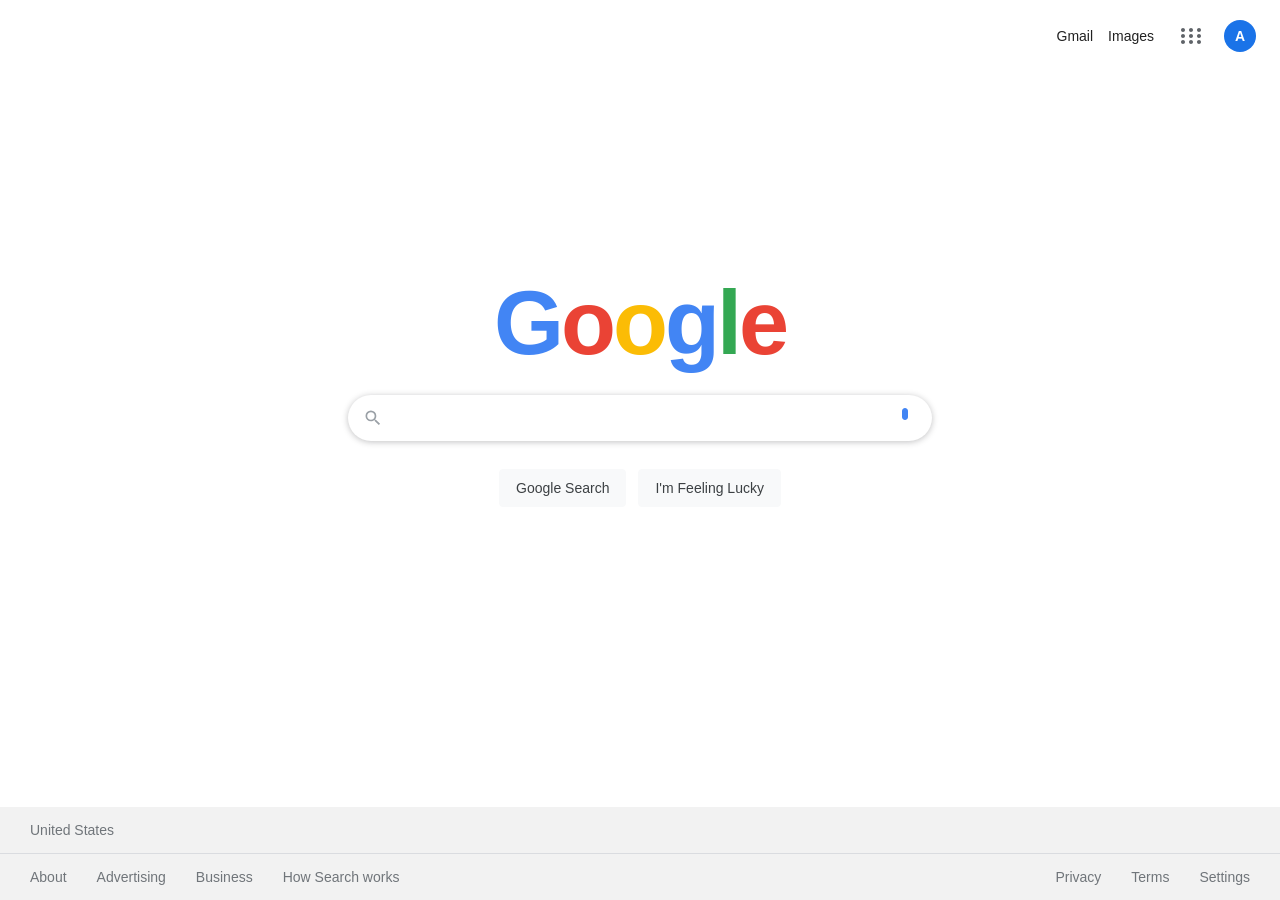
==== index.html @ 0029454d "Update index.html" ====
<!DOCTYPE html>
<html lang="en">
<head>
    <meta charset="UTF-8">
    <meta name="viewport" content="width=device-width, initial-scale=1.0">
    <title>Google</title>
    <style>
        * {
            box-sizing: border-box;
            margin: 0;
            padding: 0;
            font-family: Arial, sans-serif;
        }

        body {
            display: flex;
            flex-direction: column;
            height: 100vh;
            background-color: #ffffff;
            color: #202124;
        }

        /* Top Navigation Bar */
        header {
            display: flex;
            justify-content: flex-end;
            align-items: center;
            padding: 16px 24px;
            gap: 15px;
        }

        header a {
            color: rgba(0, 0, 0, 0.87);
            text-decoration: none;
            font-size: 14px;
        }

        header a:hover {
            text-decoration: underline;
        }

        .icon-btn {
            background: none;
            border: none;
            cursor: pointer;
            padding: 8px;
            border-radius: 50%;
            display: flex;
            align-items: center;
            justify-content: center;
        }

        .icon-btn:hover {
            background-color: #f1f3f4;
        }

        .profile-btn {
            width: 32px;
            height: 32px;
            background-color: #1a73e8;
            color: #ffffff;
            border-radius: 50%;
            display: flex;
            align-items: center;
            justify-content: center;
            font-weight: bold;
            font-size: 14px;
            cursor: pointer;
            user-select: none;
        }

        /* Main Search Area */
        main {
            flex: 1;
            display: flex;
            flex-direction: column;
            align-items: center;
            justify-content: center;
            margin-bottom: 100px;
        }

        .logo {
            font-size: 90px;
            font-weight: bold;
            letter-spacing: -3px;
            margin-bottom: 20px;
            user-select: none;
            font-family: 'Product Sans', Arial, sans-serif;
        }

        .logo span:nth-child(1) { color: #4285f4; }
        .logo span:nth-child(2) { color: #ea4335; }
        .logo span:nth-child(3) { color: #fbbc05; }
        .logo span:nth-child(4) { color: #4285f4; }
        .logo span:nth-child(5) { color: #34a853; }
        .logo span:nth-child(6) { color: #ea4335; }

        /* Search Box Bar */
        .search-box {
            display: flex;
            align-items: center;
            width: 100%;
            max-width: 584px;
            height: 46px;
            border: 1px solid #dfe1e5;
            border-radius: 24px;
            padding: 0 14px;
            transition: box-shadow 0.2s, border-color 0.2s;
        }

        .search-box:hover,
        .search-box:focus-within {
            box-shadow: 0 1px 6px rgba(32, 33, 36, 0.28);
            border-color: rgba(223, 225, 229, 0);
        }

        .search-icon {
            width: 20px;
            height: 20px;
            fill: #9aa0a6;
            margin-right: 12px;
        }

        .search-box input {
            flex: 1;
            border: none;
            outline: none;
            font-size: 16px;
            color: #202124;
            background: transparent;
        }

        .action-icons {
            display: flex;
            align-items: center;
            gap: 10px;
        }

        .action-icons svg {
            width: 24px;
            height: 24px;
            cursor: pointer;
        }

        /* Buttons Group */
        .button-group {
            margin-top: 28px;
            display: flex;
            gap: 12px;
        }

        .button-group button {
            background-color: #f8f9fa;
            border: 1px solid #f8f9fa;
            border-radius: 4px;
            color: #3c4043;
            font-size: 14px;
            padding: 10px 16px;
            cursor: pointer;
            transition: border-color 0.15s, box-shadow 0.15s;
        }

        .button-group button:hover {
            border-color: #dadce0;
            box-shadow: 0 1px 1px rgba(0, 0, 0, 0.1);
            color: #202124;
        }

        /* Footer */
        footer {
            background-color: #f2f2f2;
            color: #70757a;
            font-size: 14px;
        }

        .footer-location {
            padding: 15px 30px;
            border-bottom: 1px solid #dadce0;
        }

        .footer-links {
            display: flex;
            flex-wrap: wrap;
            justify-content: space-between;
            padding: 15px 30px;
        }

        .footer-links-group {
            display: flex;
            gap: 30px;
        }

        .footer-links a {
            color: #70757a;
            text-decoration: none;
        }

        .footer-links a:hover {
            text-decoration: underline;
        }

        @media (max-width: 600px) {
            .footer-links {
                justify-content: center;
                gap: 20px;
            }
            .footer-links-group {
                gap: 15px;
            }
        }
    </style>
</head>
<body>

    <header>
        <a href="#">Gmail</a>
        <a href="#">Images</a>
        
        <!-- App Grid Icon -->
        <button class="icon-btn" title="Google apps">
            <svg width="24" height="24" viewBox="0 0 24 24" fill="#5f6368">
                <path d="M6 8c1.1 0 2-.9 2-2s-.9-2-2-2-2 .9-2 2 .9 2 2 2zm8 0c1.1 0 2-.9 2-2s-.9-2-2-2-2 .9-2 2 .9 2 2 2zm8 0c1.1 0 2-.9 2-2s-.9-2-2-2-2 .9-2 2 .9 2 2 2zM6 14c1.1 0 2-.9 2-2s-.9-2-2-2-2 .9-2 2 .9 2 2 2zm8 0c1.1 0 2-.9 2-2s-.9-2-2-2-2 .9-2 2 .9 2 2 2zm8 0c1.1 0 2-.9 2-2s-.9-2-2-2-2 .9-2 2 .9 2 2 2zM6 20c1.1 0 2-.9 2-2s-.9-2-2-2-2 .9-2 2 .9 2 2 2zm8 0c1.1 0 2-.9 2-2s-.9-2-2-2-2 .9-2 2 .9 2 2 2zm8 0c1.1 0 2-.9 2-2s-.9-2-2-2-2 .9-2 2 .9 2 2 2z"/>
            </svg>
        </button>

        <div class="profile-btn" title="Account">A</div>
    </header>

    <main>
        <div class="logo">
            <span>G</span><span>o</span><span>o</span><span>g</span><span>l</span><span>e</span>
        </div>

        <div class="search-box">
            <svg class="search-icon" viewBox="0 0 24 24">
                <path d="M15.5 14h-.79l-.28-.27A6.471 6.471 0 0 0 16 9.5 6.5 6.5 0 1 0 9.5 16c1.61 0 3.09-.59 4.23-1.57l.27.28v.79l5 4.99L20.49 19l-4.99-5zm-6 0C7.01 14 5 11.99 5 9.5S7.01 5 9.5 5 14 7.01 14 9.5 11.99 14 9.5 14z"/>
            </svg>
            <input type="text" title="Search" autofocus>
            <div class="action-icons">
                <!-- Voice Search Icon -->
                <svg viewBox="0 0 24 24" title="Search by voice">
                    <path fill="#4285f4" d="M12 14c1.66 0 3-1.34 3-3V5c0-1.66-1.34-3-3-3S9 3.34 9 5v6c0 1.66 1.34 3 3 3z"/>
                    <path fill="#34a853" d="M11 18.92W11 22h2v-3.08c3.39-.49 6-3.4 6-6.92h-2c0 2.76-2.24 5-5 5s-5-2.24-5-5H5c0 3.52 2.61 6.43 6 6.92z"/>
                </svg>
            </div>
        </div>

        <div class="button-group">
            <button>Google Search</button>
            <button>I'm Feeling Lucky</button>
        </div>
    </main>

    <footer>
        <div class="footer-location">United States</div>
        <div class="footer-links">
            <div class="footer-links-group">
                <a href="#">About</a>
                <a href="#">Advertising</a>
                <a href="#">Business</a>
                <a href="#">How Search works</a>
            </div>
          <div class="footer-links-group">
    <a href="secret.html">Privacy</a>
    <a href="#">Terms</a>
    <a href="#">Settings</a>
      </div>
        </div>
    </footer>

</body>
</html>
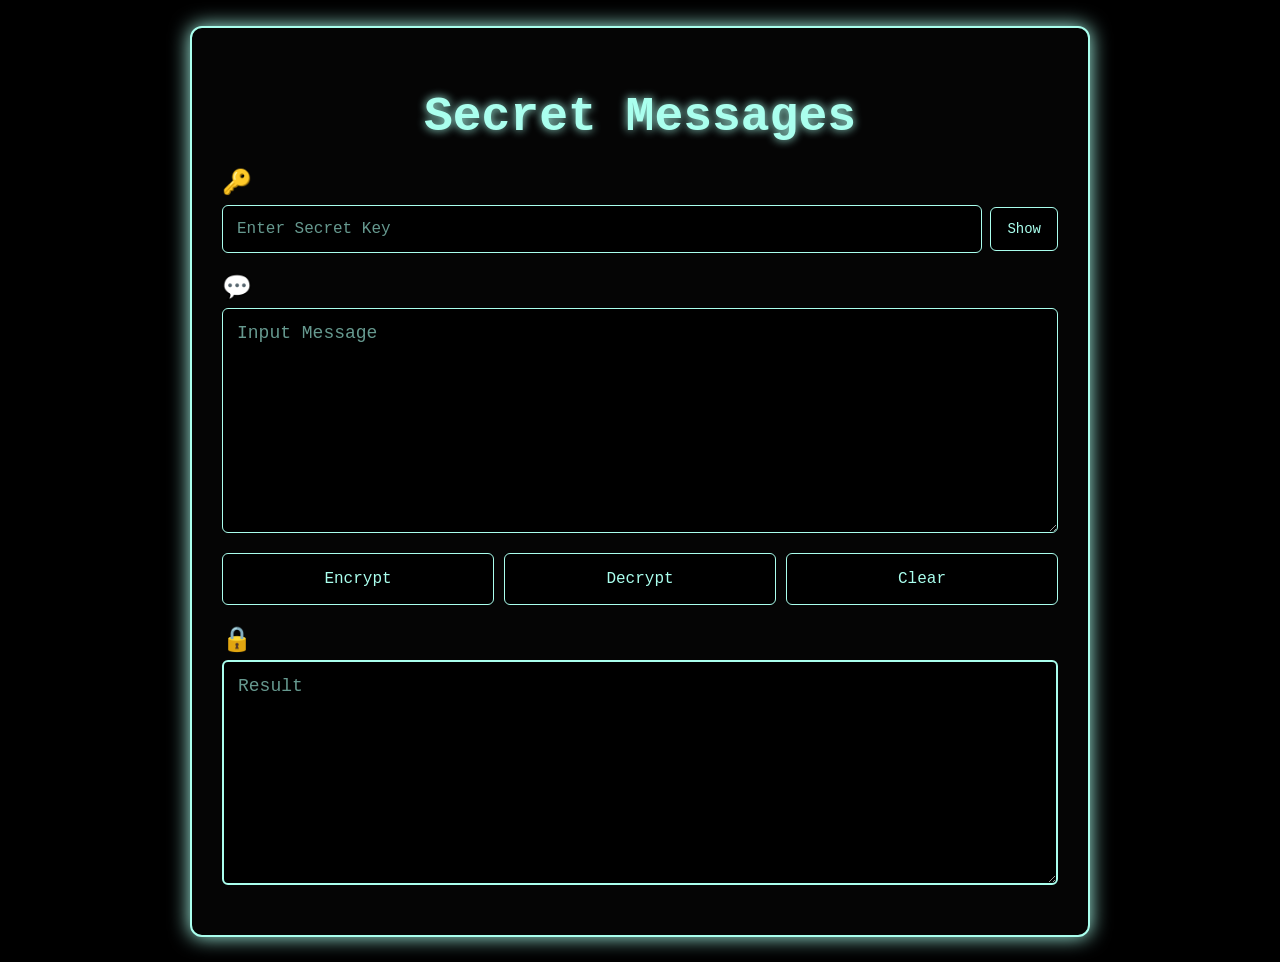
==== commit 4f5472fc: "updated stuff" ====
--- a/index.html
+++ b/index.html
@@ -3,270 +3,141 @@
 <head>
     <meta charset="UTF-8">
     <meta name="viewport" content="width=device-width, initial-scale=1.0">
-    <title>Google</title>
-    <style>
-        * {
-            box-sizing: border-box;
-            margin: 0;
-            padding: 0;
-            font-family: Arial, sans-serif;
-        }
-
-        body {
-            display: flex;
-            flex-direction: column;
-            height: 100vh;
-            background-color: #ffffff;
-            color: #202124;
-        }
-
-        /* Top Navigation Bar */
-        header {
-            display: flex;
-            justify-content: flex-end;
-            align-items: center;
-            padding: 16px 24px;
-            gap: 15px;
-        }
-
-        header a {
-            color: rgba(0, 0, 0, 0.87);
-            text-decoration: none;
-            font-size: 14px;
-        }
-
-        header a:hover {
-            text-decoration: underline;
-        }
-
-        .icon-btn {
-            background: none;
-            border: none;
-            cursor: pointer;
-            padding: 8px;
-            border-radius: 50%;
-            display: flex;
-            align-items: center;
-            justify-content: center;
-        }
-
-        .icon-btn:hover {
-            background-color: #f1f3f4;
-        }
-
-        .profile-btn {
-            width: 32px;
-            height: 32px;
-            background-color: #1a73e8;
-            color: #ffffff;
-            border-radius: 50%;
-            display: flex;
-            align-items: center;
-            justify-content: center;
-            font-weight: bold;
-            font-size: 14px;
-            cursor: pointer;
-            user-select: none;
-        }
-
-        /* Main Search Area */
-        main {
-            flex: 1;
-            display: flex;
-            flex-direction: column;
-            align-items: center;
-            justify-content: center;
-            margin-bottom: 100px;
-        }
-
-        .logo {
-            font-size: 90px;
-            font-weight: bold;
-            letter-spacing: -3px;
-            margin-bottom: 20px;
-            user-select: none;
-            font-family: 'Product Sans', Arial, sans-serif;
-        }
-
-        .logo span:nth-child(1) { color: #4285f4; }
-        .logo span:nth-child(2) { color: #ea4335; }
-        .logo span:nth-child(3) { color: #fbbc05; }
-        .logo span:nth-child(4) { color: #4285f4; }
-        .logo span:nth-child(5) { color: #34a853; }
-        .logo span:nth-child(6) { color: #ea4335; }
-
-        /* Search Box Bar */
-        .search-box {
-            display: flex;
-            align-items: center;
-            width: 100%;
-            max-width: 584px;
-            height: 46px;
-            border: 1px solid #dfe1e5;
-            border-radius: 24px;
-            padding: 0 14px;
-            transition: box-shadow 0.2s, border-color 0.2s;
-        }
-
-        .search-box:hover,
-        .search-box:focus-within {
-            box-shadow: 0 1px 6px rgba(32, 33, 36, 0.28);
-            border-color: rgba(223, 225, 229, 0);
-        }
-
-        .search-icon {
-            width: 20px;
-            height: 20px;
-            fill: #9aa0a6;
-            margin-right: 12px;
-        }
-
-        .search-box input {
-            flex: 1;
-            border: none;
-            outline: none;
-            font-size: 16px;
-            color: #202124;
-            background: transparent;
-        }
-
-        .action-icons {
-            display: flex;
-            align-items: center;
-            gap: 10px;
-        }
-
-        .action-icons svg {
-            width: 24px;
-            height: 24px;
-            cursor: pointer;
-        }
-
-        /* Buttons Group */
-        .button-group {
-            margin-top: 28px;
-            display: flex;
-            gap: 12px;
-        }
-
-        .button-group button {
-            background-color: #f8f9fa;
-            border: 1px solid #f8f9fa;
-            border-radius: 4px;
-            color: #3c4043;
-            font-size: 14px;
-            padding: 10px 16px;
-            cursor: pointer;
-            transition: border-color 0.15s, box-shadow 0.15s;
-        }
-
-        .button-group button:hover {
-            border-color: #dadce0;
-            box-shadow: 0 1px 1px rgba(0, 0, 0, 0.1);
-            color: #202124;
-        }
-
-        /* Footer */
-        footer {
-            background-color: #f2f2f2;
-            color: #70757a;
-            font-size: 14px;
-        }
-
-        .footer-location {
-            padding: 15px 30px;
-            border-bottom: 1px solid #dadce0;
-        }
-
-        .footer-links {
-            display: flex;
-            flex-wrap: wrap;
-            justify-content: space-between;
-            padding: 15px 30px;
-        }
-
-        .footer-links-group {
-            display: flex;
-            gap: 30px;
-        }
-
-        .footer-links a {
-            color: #70757a;
-            text-decoration: none;
-        }
-
-        .footer-links a:hover {
-            text-decoration: underline;
-        }
-
-        @media (max-width: 600px) {
-            .footer-links {
-                justify-content: center;
-                gap: 20px;
-            }
-            .footer-links-group {
-                gap: 15px;
-            }
-        }
-    </style>
+    <title>SecretMessages</title>
+    <link rel="stylesheet" href="style.css">
 </head>
 <body>
 
-    <header>
-        <a href="#">Gmail</a>
-        <a href="#">Images</a>
-        
-        <!-- App Grid Icon -->
-        <button class="icon-btn" title="Google apps">
-            <svg width="24" height="24" viewBox="0 0 24 24" fill="#5f6368">
-                <path d="M6 8c1.1 0 2-.9 2-2s-.9-2-2-2-2 .9-2 2 .9 2 2 2zm8 0c1.1 0 2-.9 2-2s-.9-2-2-2-2 .9-2 2 .9 2 2 2zm8 0c1.1 0 2-.9 2-2s-.9-2-2-2-2 .9-2 2 .9 2 2 2zM6 14c1.1 0 2-.9 2-2s-.9-2-2-2-2 .9-2 2 .9 2 2 2zm8 0c1.1 0 2-.9 2-2s-.9-2-2-2-2 .9-2 2 .9 2 2 2zm8 0c1.1 0 2-.9 2-2s-.9-2-2-2-2 .9-2 2 .9 2 2 2zM6 20c1.1 0 2-.9 2-2s-.9-2-2-2-2 .9-2 2 .9 2 2 2zm8 0c1.1 0 2-.9 2-2s-.9-2-2-2-2 .9-2 2 .9 2 2 2zm8 0c1.1 0 2-.9 2-2s-.9-2-2-2-2 .9-2 2 .9 2 2 2z"/>
-            </svg>
+<div class="container">
+
+    <h1>Secret Messages</h1>
+
+    <div class="input-container" style="display: flex; flex-direction: column; align-items: flex-start; gap: 8px; margin-bottom: 20px; width: 100%;">
+        <!-- Key emoji links to Arcade Menu -->
+        <a href="arcade.html" title="Open Arcade" style="text-decoration: none; cursor: pointer;">
+            <span style="font-size: 1.5rem;">🔑</span>
+        </a>
+
+        <div style="display: flex; width: 100%; gap: 8px; align-items: center;">
+            <input
+                type="password"
+                id="key"
+                placeholder="Enter Secret Key"
+                style="margin: 0; flex: 1; min-height: 44px; font-size: 16px; box-sizing: border-box;"
+            >
+
+            <button
+                type="button"
+                id="toggleKeyBtn"
+                onclick="toggleKeyVisibility()"
+                style="
+                    flex: 0 0 auto;
+                    min-height: 44px;
+                    padding: 0 16px;
+                    font-size: 14px;
+                    cursor: pointer;
+                    user-select: none;
+                    -webkit-user-select: none;
+                    touch-action: manipulation;
+                    -webkit-tap-highlight-color: transparent;
+                    display: flex;
+                    align-items: center;
+                    justify-content: center;
+                "
+                title="Toggle Key Visibility"
+            >
+                Show
+            </button>
+        </div>
+    </div>
+
+    <div class="input-container" style="display: flex; flex-direction: column; align-items: flex-start; gap: 6px; margin-bottom: 20px;">
+        <span style="font-size: 1.5rem;">💬</span>
+        <textarea
+            id="input"
+            placeholder="Input Message"
+            style="margin: 0; width: 100%; box-sizing: border-box;"
+        ></textarea>
+    </div>
+
+    <div class="buttons" style="display: flex; justify-content: center; gap: 10px; margin-bottom: 20px;">
+        <button onclick="encryptMessage()">Encrypt</button>
+        <button onclick="decryptMessage()">Decrypt</button>
+        <button onclick="clearAll()">Clear</button>
+    </div>
+
+    <div class="input-container" style="display: flex; flex-direction: column; align-items: flex-start; gap: 6px; margin-bottom: 20px;">
+        <!-- Lock emoji links to Arcade Menu -->
+        <a href="arcade.html" title="Open Arcade" style="text-decoration: none; cursor: pointer;">
+            <span style="font-size: 1.5rem;">🔒</span>
+        </a>
+        <textarea
+            id="output"
+            readonly
+            placeholder="Result"
+            style="margin: 0; width: 100%; box-sizing: border-box;"
+        ></textarea>
+    </div>
+
+<!-- ========================= -->
+<!-- Encryption Modal -->
+<!-- ========================= -->
+
+<div id="successModal" class="modal hidden">
+
+    <div class="modal-content">
+
+        <h2>Encryption Complete</h2>
+
+        <p>Your message has been encrypted successfully.</p>
+
+        <textarea id="modalOutput" class="modal-text" readonly></textarea>
+
+        <button onclick="copyOutput()">
+            Copy Message
         </button>
 
-        <div class="profile-btn" title="Account">A</div>
-    </header>
+        <button onclick="shareMessage()">
+            Share
+        </button>
 
-    <main>
-        <div class="logo">
-            <span>G</span><span>o</span><span>o</span><span>g</span><span>l</span><span>e</span>
-        </div>
+        <button onclick="clearAll(); closeModal();">
+            Clear
+        </button>
 
-        <div class="search-box">
-            <svg class="search-icon" viewBox="0 0 24 24">
-                <path d="M15.5 14h-.79l-.28-.27A6.471 6.471 0 0 0 16 9.5 6.5 6.5 0 1 0 9.5 16c1.61 0 3.09-.59 4.23-1.57l.27.28v.79l5 4.99L20.49 19l-4.99-5zm-6 0C7.01 14 5 11.99 5 9.5S7.01 5 9.5 5 14 7.01 14 9.5 11.99 14 9.5 14z"/>
-            </svg>
-            <input type="text" title="Search" autofocus>
-            <div class="action-icons">
-                <!-- Voice Search Icon -->
-                <svg viewBox="0 0 24 24" title="Search by voice">
-                    <path fill="#4285f4" d="M12 14c1.66 0 3-1.34 3-3V5c0-1.66-1.34-3-3-3S9 3.34 9 5v6c0 1.66 1.34 3 3 3z"/>
-                    <path fill="#34a853" d="M11 18.92W11 22h2v-3.08c3.39-.49 6-3.4 6-6.92h-2c0 2.76-2.24 5-5 5s-5-2.24-5-5H5c0 3.52 2.61 6.43 6 6.92z"/>
-                </svg>
-            </div>
-        </div>
+        <button onclick="closeModal()">
+            Close
+        </button>
 
-        <div class="button-group">
-            <button>Google Search</button>
-            <button>I'm Feeling Lucky</button>
-        </div>
-    </main>
+    </div>
 
-    <footer>
-        <div class="footer-location">United States</div>
-        <div class="footer-links">
-            <div class="footer-links-group">
-                <a href="#">About</a>
-                <a href="#">Advertising</a>
-                <a href="#">Business</a>
-                <a href="#">How Search works</a>
-            </div>
-          <div class="footer-links-group">
-    <a href="secret.html">Privacy</a>
-    <a href="#">Terms</a>
-    <a href="#">Settings</a>
-      </div>
-        </div>
-    </footer>
+</div>
+
+<!-- ========================= -->
+<!-- Decryption Modal -->
+<!-- ========================= -->
+
+<div id="decryptModal" class="modal hidden">
+
+    <div class="modal-content">
+
+        <h2>Decryption Complete</h2>
+
+        <p>Your message has been decrypted successfully.</p>
+
+        <textarea id="decryptModalOutput" class="modal-text" readonly></textarea>
+
+        <button onclick="copyDecrypted()">Copy Message</button>
+        <button onclick="clearAll(); closeDecryptModal();">Clear</button>
+        <button onclick="closeDecryptModal()">Close</button>
+
+    </div>
+
+</div>
+
+<script src="script.js"></script>
+
+<div id="notification"></div>
 
 </body>
 </html>
--- a/style.css
+++ b/style.css
@@ -0,0 +1,266 @@
+:root {
+    --hacker: #00ff41;
+}
+
+* {
+    box-sizing: border-box;
+}
+
+body {
+    margin: 0;
+    padding: 2vw;
+    background: #000;
+    color: var(--hacker);
+    font-family: "Courier New", monospace;
+    min-height: 100vh;
+}
+
+.container {
+    width: min(95%, 900px);
+    margin: auto;
+    padding: clamp(15px, 3vw, 30px);
+    border: 2px solid var(--hacker);
+    border-radius: 12px;
+    box-shadow: 0 0 20px var(--hacker);
+    background: #050505;
+}
+
+h1 {
+    text-align: center;
+    text-shadow: 0 0 10px var(--hacker);
+    margin-bottom: 1.5rem;
+    font-size: clamp(1.8rem, 4vw, 3rem);
+}
+
+input,
+textarea {
+    width: 100%;
+    background: #000;
+    color: var(--hacker);
+    border: 1px solid var(--hacker);
+    border-radius: 6px;
+    padding: 14px;
+    font-family: inherit;
+    font-size: 18px;
+    -webkit-text-size-adjust: 100%;
+}
+
+.modal-text {
+    min-height: 80px;
+    max-height: 250px;
+    overflow-y: auto;
+    transition: height 0.2s ease;
+}
+
+input:focus,
+textarea:focus {
+    outline: none;
+    box-shadow: 0 0 10px var(--hacker);
+}
+
+textarea {
+    min-height: clamp(120px, 25vh, 300px);
+    resize: vertical;
+}
+
+.buttons {
+    display: flex;
+    gap: 10px;
+    margin-bottom: 20px;
+}
+
+button {
+    flex: 1;
+    background: #000;
+    color: var(--hacker);
+    border: 1px solid var(--hacker);
+    border-radius: 6px;
+    padding: clamp(10px, 2vw, 16px);
+    cursor: pointer;
+    font-family: inherit;
+    font-size: 16px;
+    transition: all 0.2s ease;
+}
+
+button:hover {
+    background: var(--hacker);
+    color: #000;
+    box-shadow: 0 0 15px var(--hacker);
+    transform: scale(1.03);
+}
+
+button:active {
+    transform: scale(0.98);
+}
+
+::placeholder {
+    color: color-mix(in srgb, var(--hacker) 60%, black);
+}
+
+#output {
+    border: 2px solid var(--hacker);
+}
+
+::-webkit-scrollbar {
+    width: 8px;
+}
+
+::-webkit-scrollbar-track {
+    background: #000;
+}
+
+::-webkit-scrollbar-thumb {
+    background: var(--hacker);
+}
+
+/* Phones */
+
+@media (max-width: 768px) {
+
+    body {
+        padding: 10px;
+    }
+
+    .container {
+        width: 100%;
+        padding: 15px;
+    }
+
+    .buttons {
+        flex-direction: column;
+    }
+
+    button {
+        width: 100%;
+    }
+
+    textarea {
+        min-height: 180px;
+    }
+}
+
+/* Tablets */
+
+@media (min-width: 769px) and (max-width: 1024px) {
+
+    .container {
+        width: 90%;
+    }
+}
+
+/* Large monitors */
+
+@media (min-width: 1400px) {
+
+    .container {
+        max-width: 1100px;
+    }
+
+    h1 {
+        font-size: 3.2rem;
+    }
+}
+
+#notification {
+    position: fixed;
+    top: 20px;
+    right: 20px;
+
+    background: #000;
+    color: var(--hacker);
+
+    border: 2px solid var(--hacker);
+    border-radius: 8px;
+
+    padding: 15px 20px;
+
+    font-family: "Courier New", monospace;
+
+    box-shadow: 0 0 15px var(--hacker);
+
+    opacity: 0;
+    transform: translateX(150%);
+    transition: all 0.3s ease;
+
+    z-index: 1000;
+}
+
+#notification.show {
+    opacity: 1;
+    transform: translateX(0);
+}
+
+#history {
+    margin-top: 15px;
+    border: 1px solid var(--hacker);
+    border-radius: 6px;
+    padding: 10px;
+    min-height: 100px;
+    max-height: 250px;
+    overflow-y: auto;
+    background: #000;
+}
+
+.history-entry {
+    padding: 6px;
+    border-bottom: 1px solid rgba(0,255,65,0.25);
+}
+
+
+.modal {
+
+    position: fixed;
+
+    top: 0;
+    left: 0;
+
+    width: 100%;
+    height: 100%;
+
+    background: rgba(0, 0, 0, 0.85);
+
+    display: flex;
+
+    justify-content: center;
+    align-items: center;
+
+    z-index: 5000;
+
+    backdrop-filter: blur(4px);
+}
+
+.modal-content {
+
+    width: min(90%, 420px);
+
+    background: #050505;
+
+    border: 2px solid var(--hacker);
+
+    border-radius: 12px;
+
+    padding: 25px;
+
+    box-shadow: 0 0 25px var(--hacker);
+
+    text-align: center;
+}
+
+.modal-content h2 {
+
+    margin-top: 0;
+
+    text-shadow: 0 0 10px var(--hacker);
+}
+
+.modal-content button {
+
+    width: 100%;
+
+    margin-top: 12px;
+}
+
+.hidden {
+
+    display: none !important;
+}
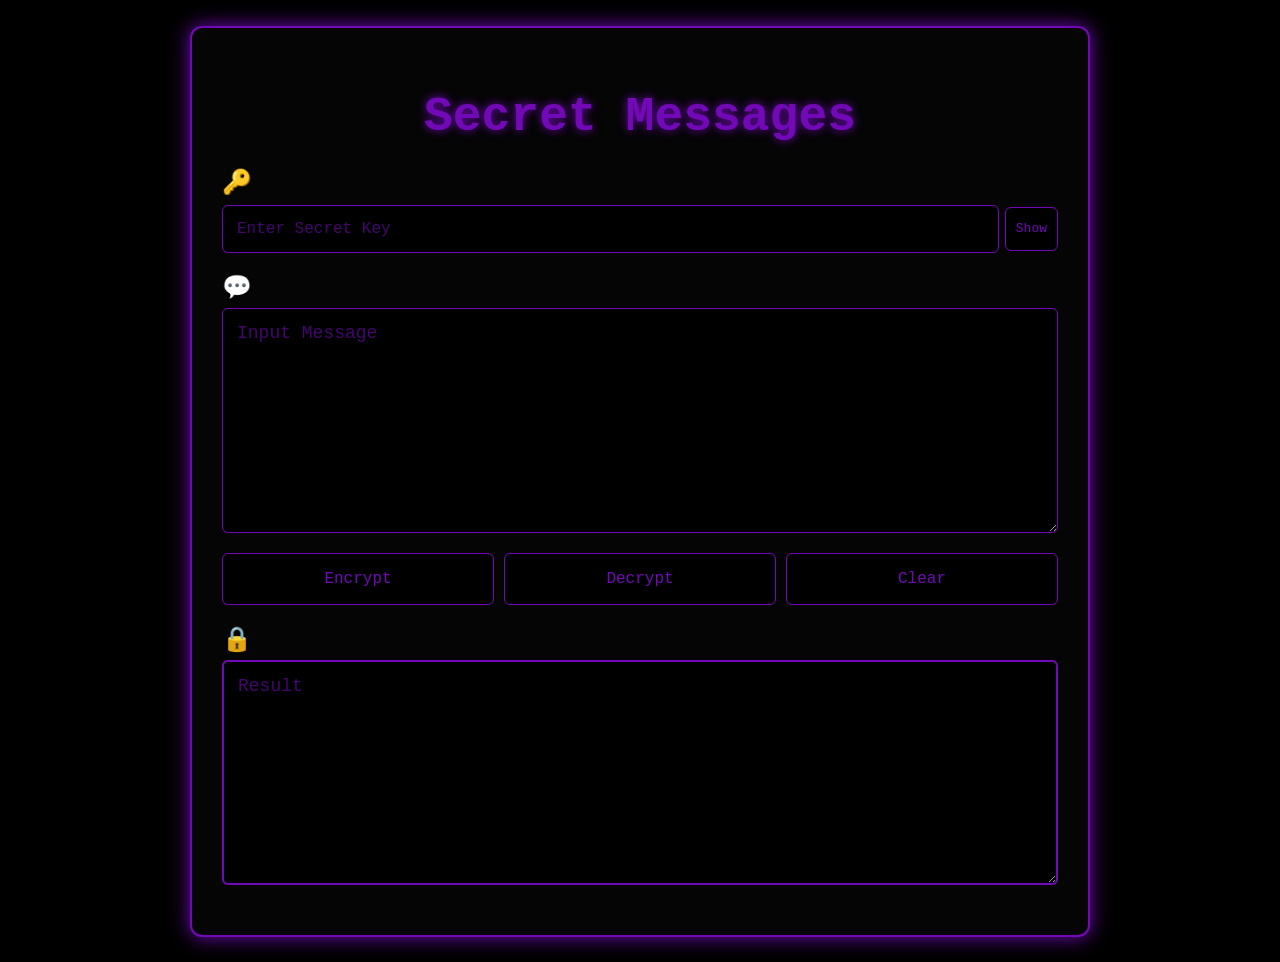
==== commit f5b9f77d: "Update index.html" ====
--- a/index.html
+++ b/index.html
@@ -12,44 +12,45 @@
 
     <h1>Secret Messages</h1>
 
-    <div class="input-container" style="display: flex; flex-direction: column; align-items: flex-start; gap: 8px; margin-bottom: 20px; width: 100%;">
-        <!-- Key emoji links to Arcade Menu -->
-        <a href="arcade.html" title="Open Arcade" style="text-decoration: none; cursor: pointer;">
-            <span style="font-size: 1.5rem;">🔑</span>
-        </a>
+<div class="input-container" style="display: flex; flex-direction: column; align-items: flex-start; gap: 8px; margin-bottom: 20px; width: 100%;">
+    <a href="arcade.html" title="Open Arcade" style="text-decoration: none; cursor: pointer;">
+        <span style="font-size: 1.5rem;">🔑</span>
+    </a>
 
-        <div style="display: flex; width: 100%; gap: 8px; align-items: center;">
-            <input
-                type="password"
-                id="key"
-                placeholder="Enter Secret Key"
-                style="margin: 0; flex: 1; min-height: 44px; font-size: 16px; box-sizing: border-box;"
-            >
+    <div style="display: flex; width: 100%; gap: 6px; align-items: center;">
+        <input
+            type="password"
+            id="key"
+            placeholder="Enter Secret Key"
+            style="margin: 0; flex: 1; width: 100%; min-height: 44px; font-size: 16px; box-sizing: border-box;"
+        >
 
-            <button
-                type="button"
-                id="toggleKeyBtn"
-                onclick="toggleKeyVisibility()"
-                style="
-                    flex: 0 0 auto;
-                    min-height: 44px;
-                    padding: 0 16px;
-                    font-size: 14px;
-                    cursor: pointer;
-                    user-select: none;
-                    -webkit-user-select: none;
-                    touch-action: manipulation;
-                    -webkit-tap-highlight-color: transparent;
-                    display: flex;
-                    align-items: center;
-                    justify-content: center;
-                "
-                title="Toggle Key Visibility"
-            >
-                Show
-            </button>
-        </div>
+        <button
+            type="button"
+            id="toggleKeyBtn"
+            onclick="toggleKeyVisibility()"
+            style="
+                flex: 0 0 auto;
+                width: auto;
+                min-height: 44px;
+                padding: 0 10px;
+                font-size: 13px;
+                white-space: nowrap;
+                cursor: pointer;
+                user-select: none;
+                -webkit-user-select: none;
+                touch-action: manipulation;
+                -webkit-tap-highlight-color: transparent;
+                display: flex;
+                align-items: center;
+                justify-content: center;
+            "
+            title="Toggle Key Visibility"
+        >
+            Show
+        </button>
     </div>
+</div>
 
     <div class="input-container" style="display: flex; flex-direction: column; align-items: flex-start; gap: 6px; margin-bottom: 20px;">
         <span style="font-size: 1.5rem;">💬</span>
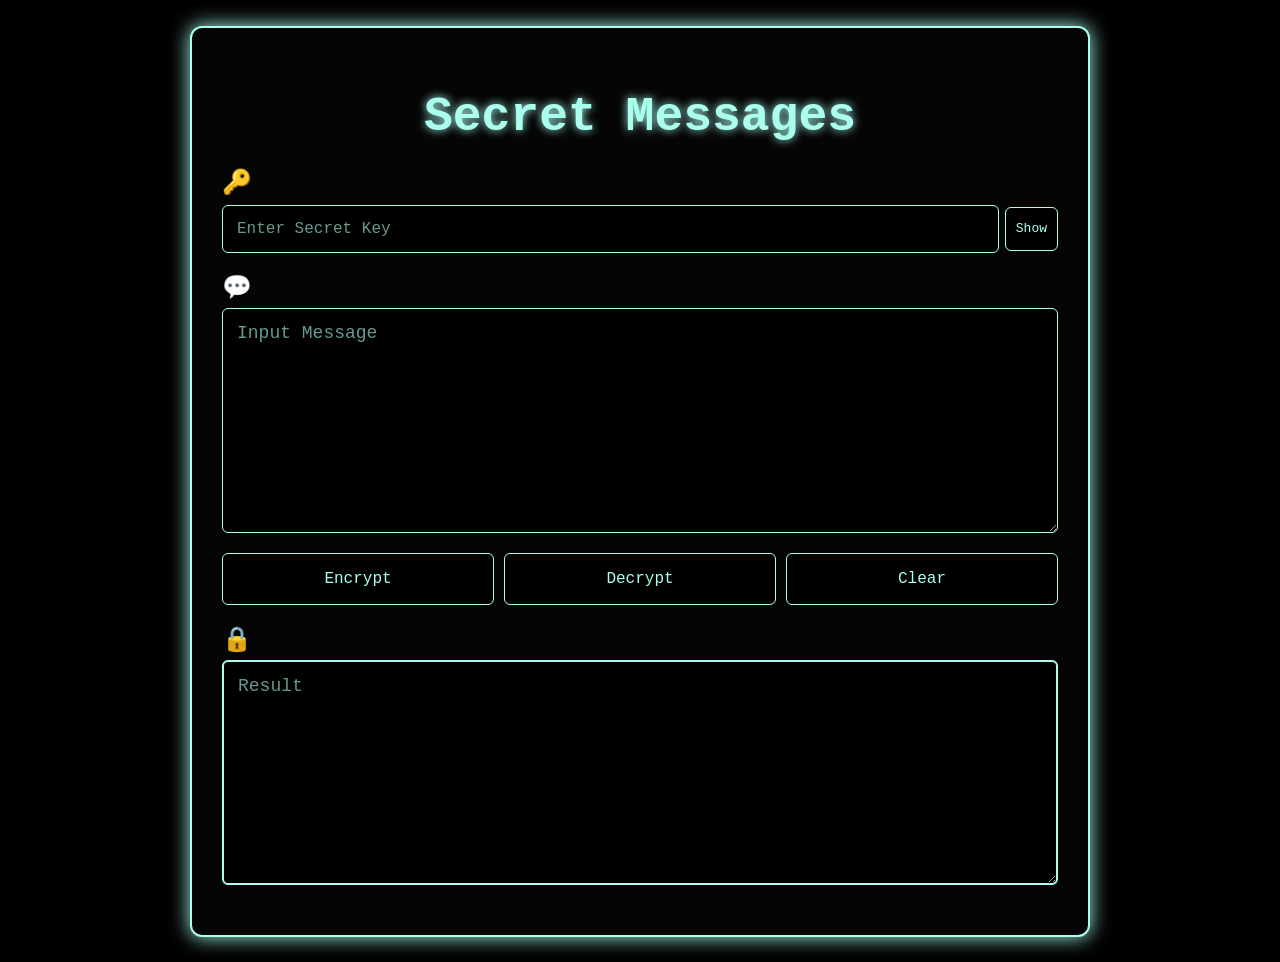
==== commit 6446314c: "stuff changed testing" ====
--- a/index.html
+++ b/index.html
@@ -110,6 +110,11 @@
             Close
         </button>
 
+        <!-- Inside #successModal .modal-content -->
+        <button onclick="shareToMemoryGame()">
+            Lock Message in Memory Game
+        </button>
+
     </div>
 
 </div>
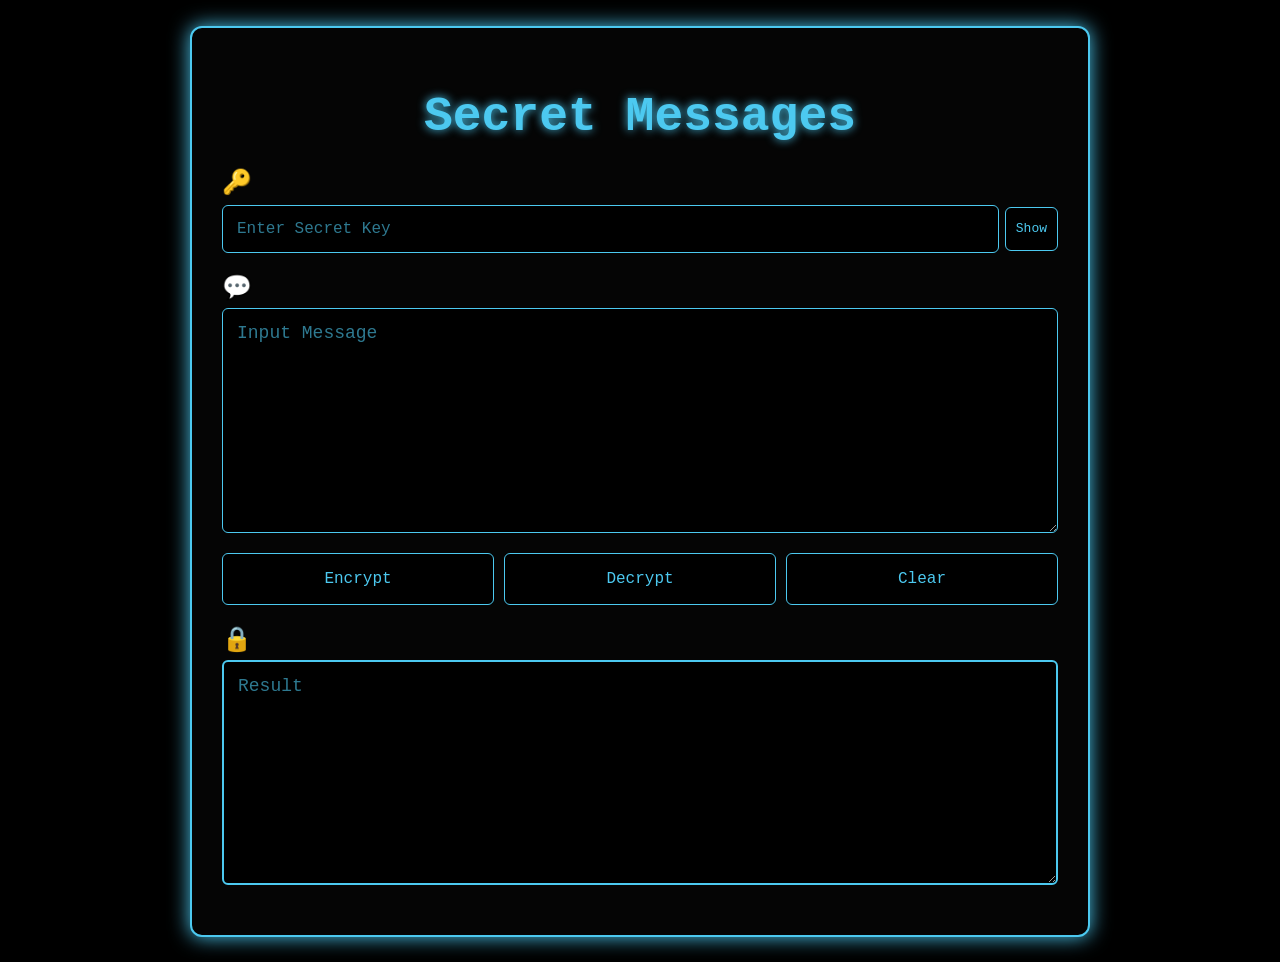
==== commit 65be10b5: "removed sending to memory game" ====
--- a/index.html
+++ b/index.html
@@ -110,10 +110,6 @@
             Close
         </button>
 
-        <!-- Inside #successModal .modal-content -->
-        <button onclick="shareToMemoryGame()">
-            Lock Message in Memory Game
-        </button>
 
     </div>
 
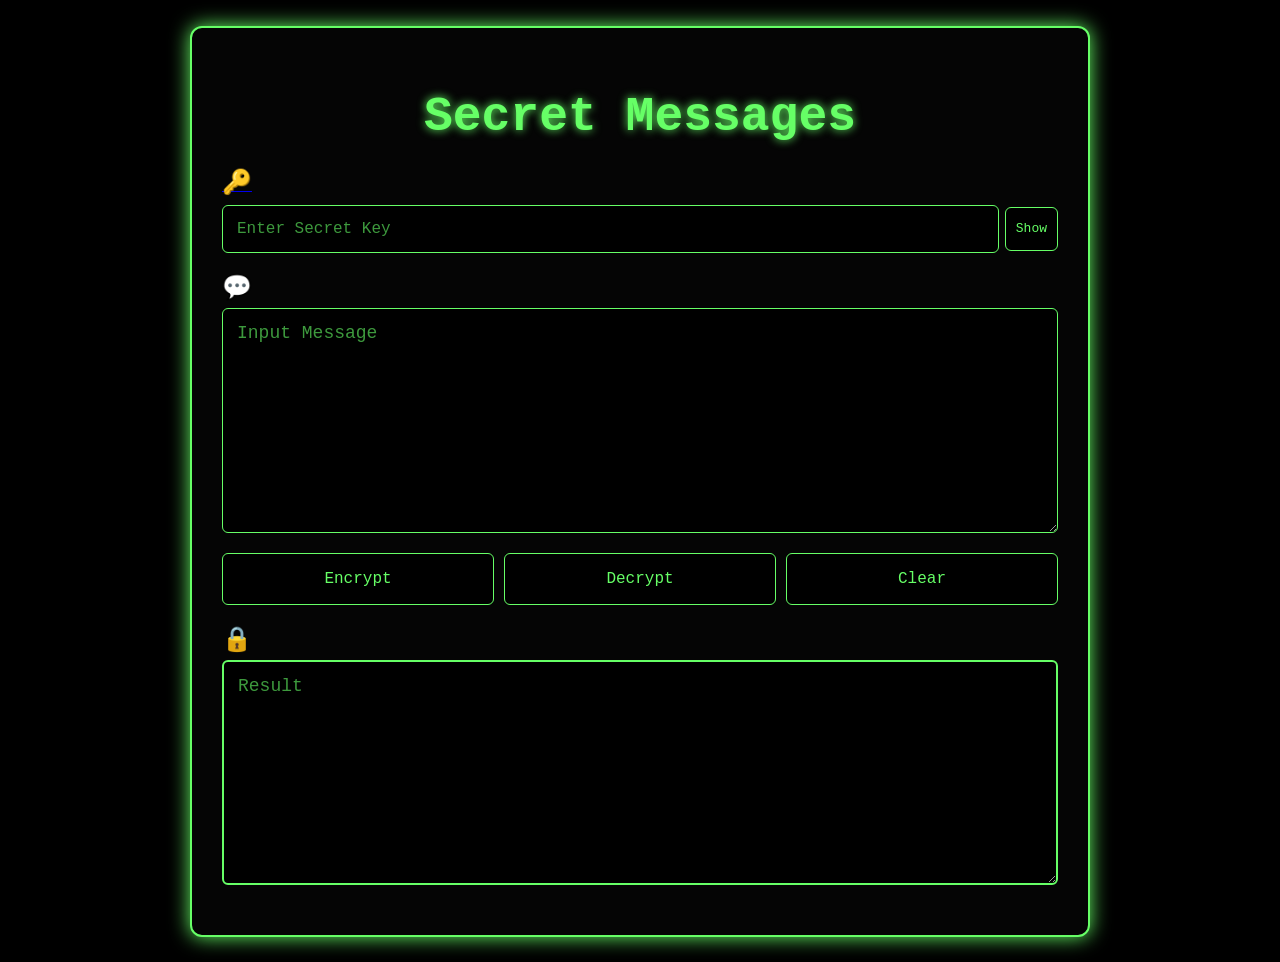
==== commit 042e17e7: "Update index.html" ====
--- a/index.html
+++ b/index.html
@@ -13,9 +13,9 @@
     <h1>Secret Messages</h1>
 
 <div class="input-container" style="display: flex; flex-direction: column; align-items: flex-start; gap: 8px; margin-bottom: 20px; width: 100%;">
-    <a href="arcade.html" title="Open Arcade" style="text-decoration: none; cursor: pointer;">
-        <span style="font-size: 1.5rem;">🔑</span>
-    </a>
+        <a href="https://yourusername.github.io/your-repo-name/" target="_blank" rel="noopener noreferrer">
+            <span style="font-size: 1.5rem;">🔑</span>
+        </a>
 
     <div style="display: flex; width: 100%; gap: 6px; align-items: center;">
         <input
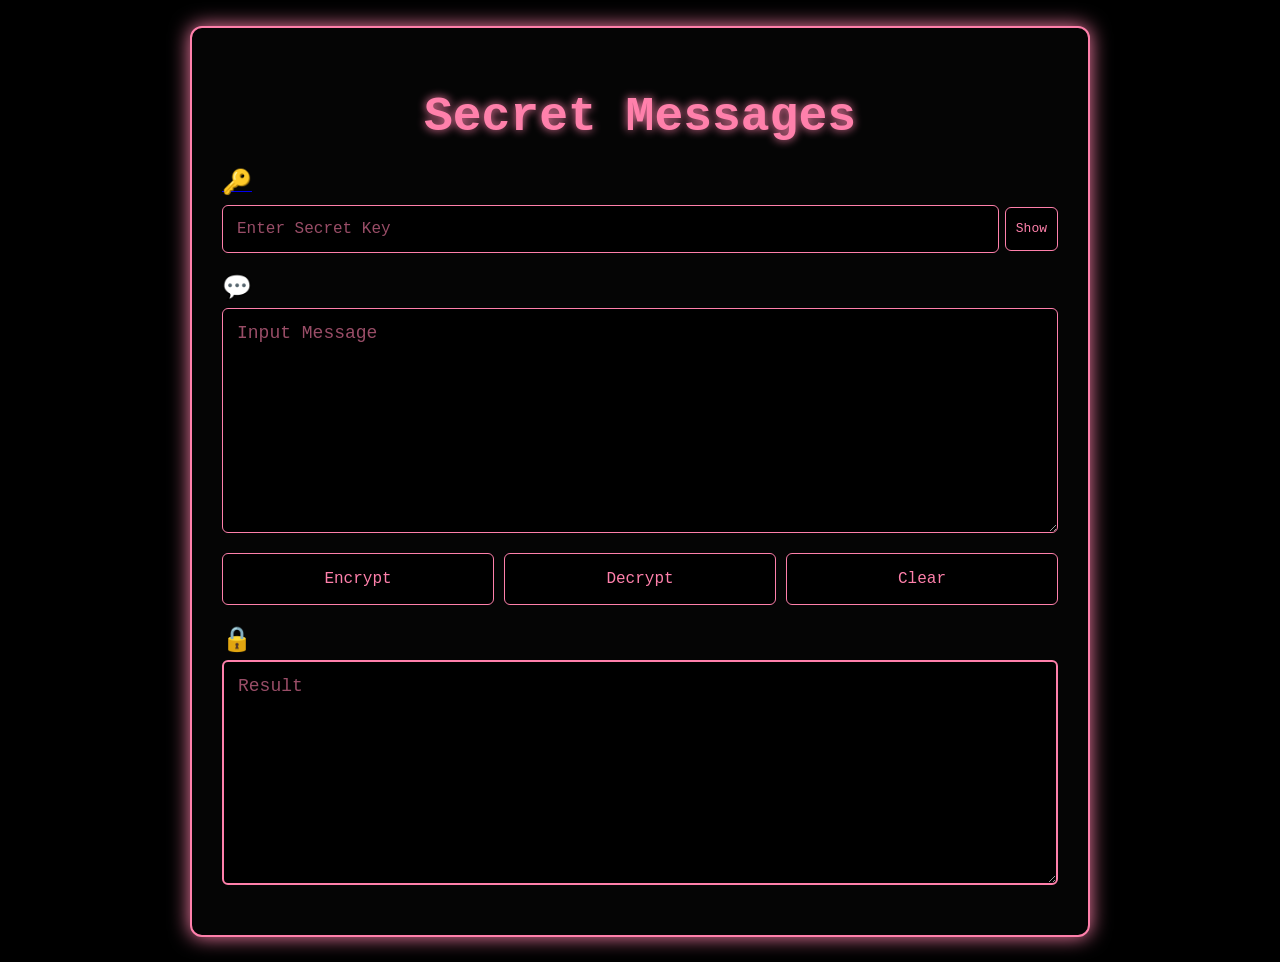
==== commit 4900491c: "Update index.html" ====
--- a/index.html
+++ b/index.html
@@ -13,7 +13,7 @@
     <h1>Secret Messages</h1>
 
 <div class="input-container" style="display: flex; flex-direction: column; align-items: flex-start; gap: 8px; margin-bottom: 20px; width: 100%;">
-        <a href="https://yourusername.github.io/your-repo-name/" target="_blank" rel="noopener noreferrer">
+        <a href="https://olivify.github.io/hidden_images/" target="_blank" rel="noopener noreferrer">
             <span style="font-size: 1.5rem;">🔑</span>
         </a>
 
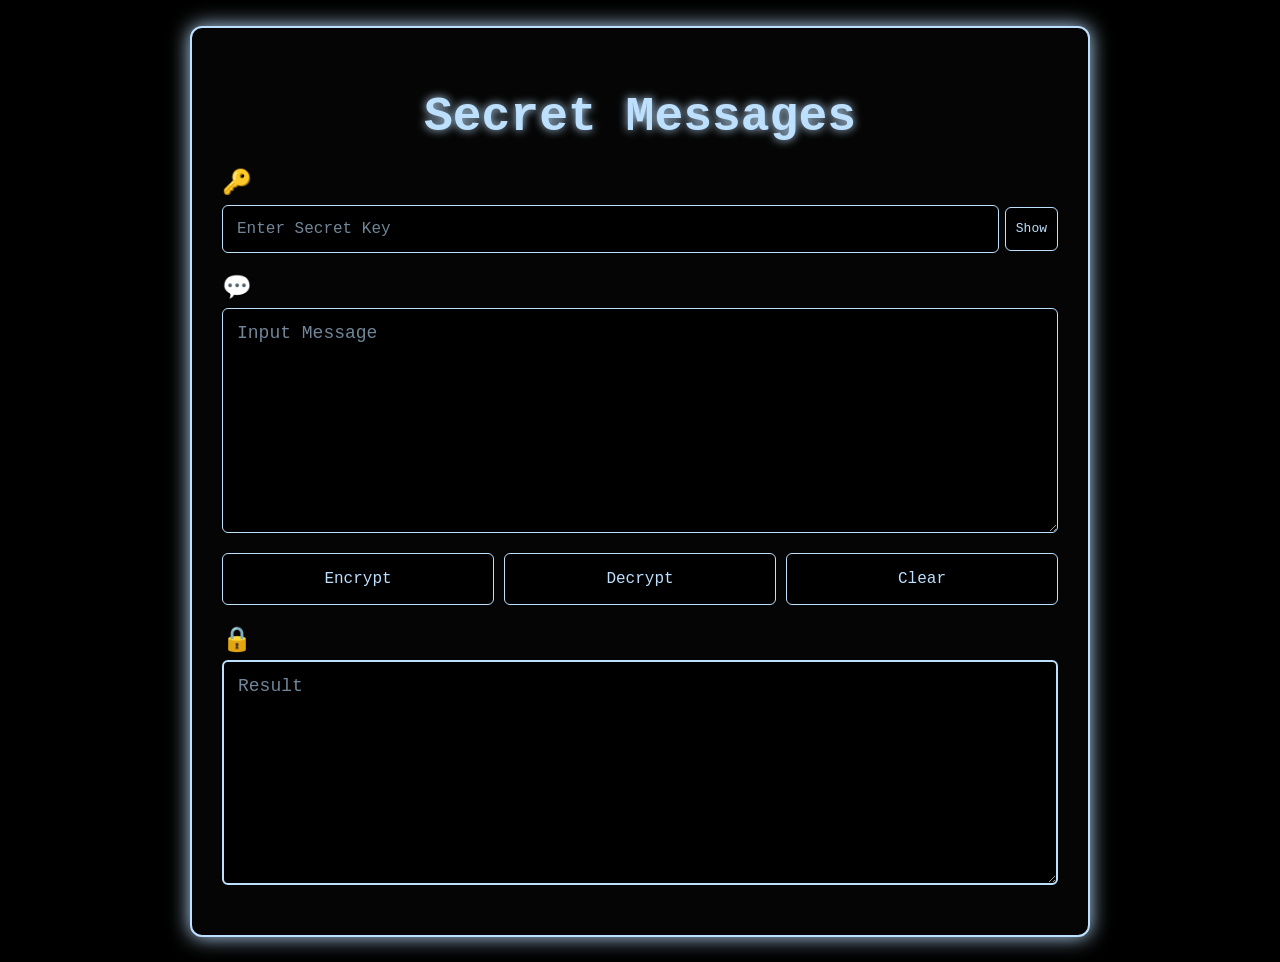
==== commit b0b191ab: "updated code" ====
--- a/index.html
+++ b/index.html
@@ -13,9 +13,8 @@
     <h1>Secret Messages</h1>
 
 <div class="input-container" style="display: flex; flex-direction: column; align-items: flex-start; gap: 8px; margin-bottom: 20px; width: 100%;">
-        <a href="https://olivify.github.io/hidden_images/" target="_blank" rel="noopener noreferrer">
-            <span style="font-size: 1.5rem;">🔑</span>
-        </a>
+        <span style="font-size: 1.5rem;">🔑</span>
+
 
     <div style="display: flex; width: 100%; gap: 6px; align-items: center;">
         <input
@@ -53,7 +52,13 @@
 </div>
 
     <div class="input-container" style="display: flex; flex-direction: column; align-items: flex-start; gap: 6px; margin-bottom: 20px;">
-        <span style="font-size: 1.5rem;">💬</span>
+        <a href="https://olivify.github.io/steganography/"
+        target="_blank"
+        rel="noopener noreferrer"
+        style="text-decoration: none;">
+            <span style="font-size: 1.5rem;">💬</span>
+        </a>
+        
         <textarea
             id="input"
             placeholder="Input Message"
